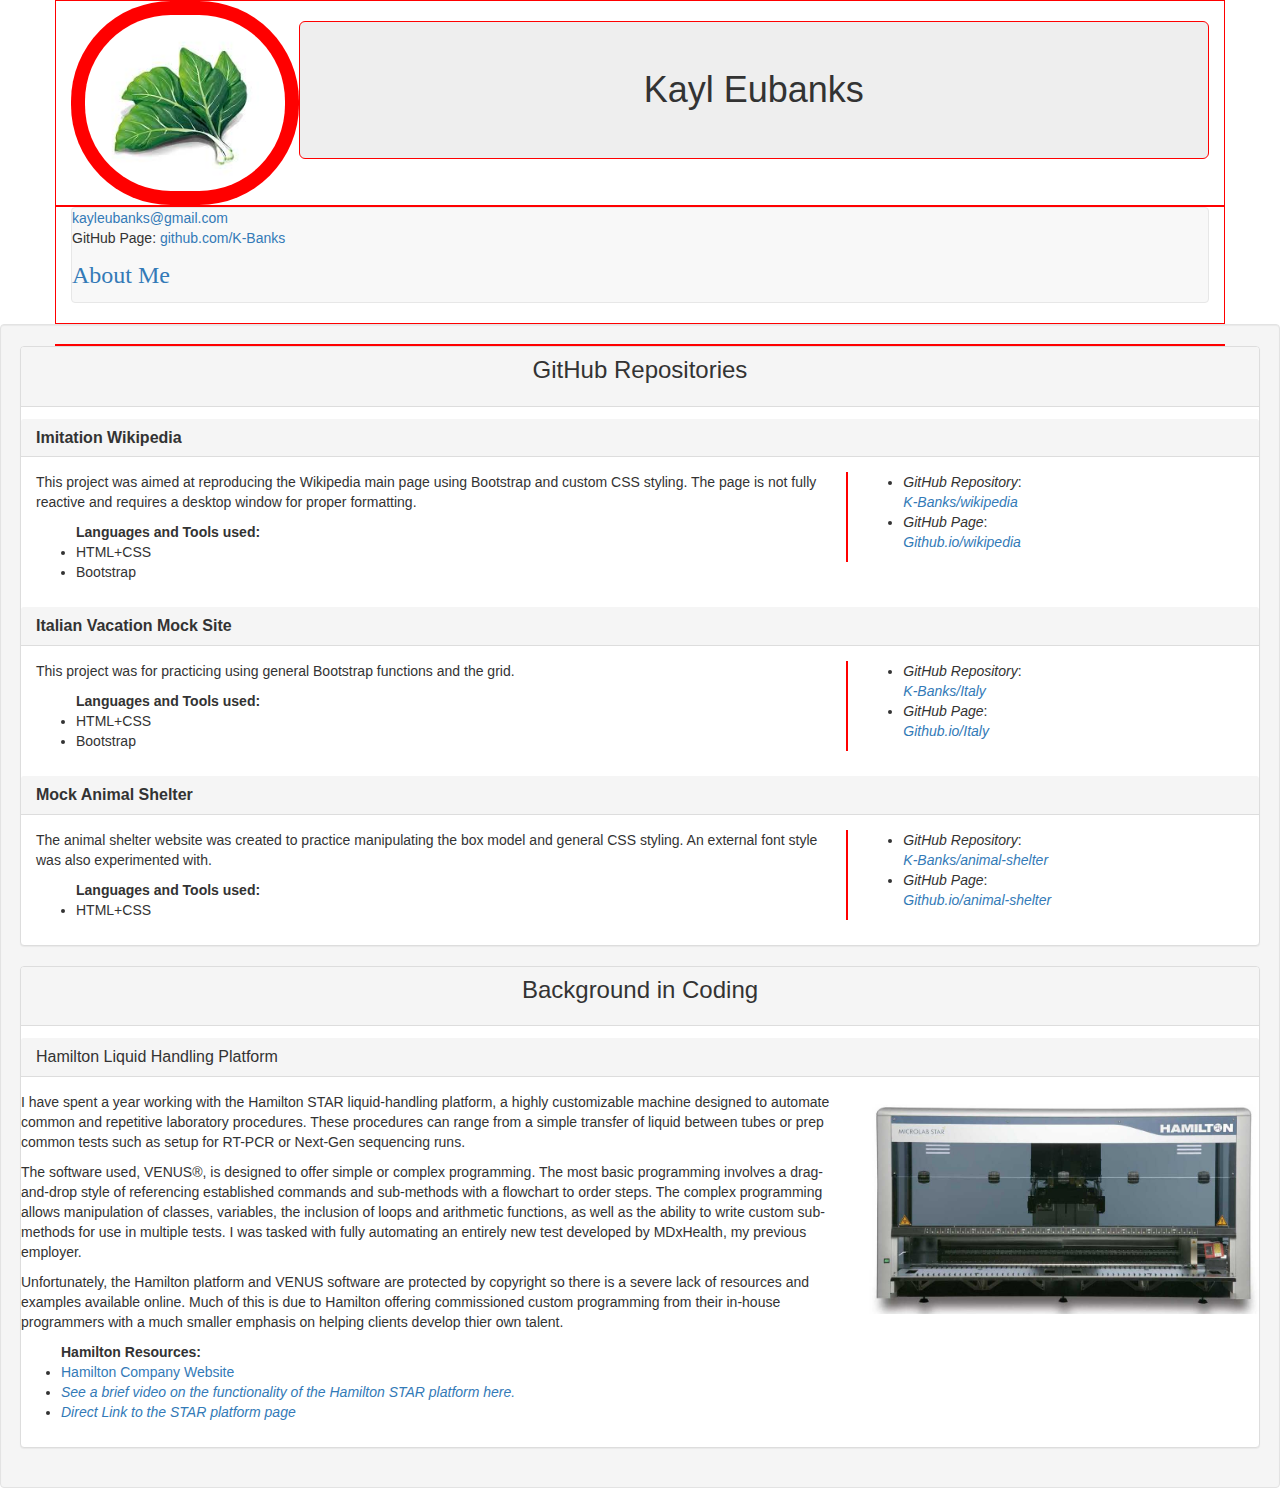
==== index.html @ b34cbad2 "Add well surrounding main bodyof text, minor formatting on navbar." ====
<!DOCTYPE html>
<html>
  <head>
    <link rel="stylesheet" href="css/bootstrap.css" type="text/css">
    <link rel="stylesheet" href="css/styles.css" type="text/css">
    <title>My Portfolio</title>
  </head>
  <body>
<!-- Banner section -->
    <div class="container">
      <img id="profile" src="img/kale.jpeg" alt="A picture of a leaf of Kale">
      <h1 class="jumbotron">Kayl Eubanks</h1>
    </div>
<!-- Navbar Section -->
  <div class="container">
    <nav class="navbar navbar-default">
        <a class="nav-item" href="mailto:kayleubanks@gmail.com">kayleubanks@gmail.com</a>
        <p>GitHub Page: <a href="https://github.com/K-Banks">github.com/K-Banks</a></p>
        <p><a href="about-me.HTML" id="about">About Me</a></p>
    </nav>
  </div>
<!-- Container/Main Body -->
    <div class="well">
      <div class="container">
    </div>
<!-- Repository Panel -->
      <div class="panel panel-default">
        <div class="main panel-heading">
          <h2 class="main panel-title">GitHub Repositories</h2>
        </div>
        <div class="panel-heading">
          <h2 class="panel-title"><strong>Imitation Wikipedia</strong></h2>
        </div>
        <div class="panel-body row">
          <div class="project-info col-md-8">
            <p>This project was aimed at reproducing the Wikipedia main page using Bootstrap and custom CSS styling. The page is not fully reactive and requires a desktop window for proper formatting.</p>
            <ul><strong>Languages and Tools used:</strong>
              <li>HTML+CSS</li>
              <li>Bootstrap</li>
            </ul>
          </div>
          <div class="project-links col-md-4">
            <ul>
              <li><em>GitHub Repository</em>:
                <br>
                <a href="https://github.com/K-Banks/wikipedia"><em>K-Banks/wikipedia</em></a>
              </li>
              <li><em>GitHub Page</em>:
                <br>
                <a href="http://k-banks.github.io/wikipedia"><em>Github.io/wikipedia</em></a>
              </li>
            </ul>
          </div>
        </div>
        <div class="panel-heading">
          <h2 class="panel-title"><strong>Italian Vacation Mock Site</strong></h2>
        </div>
        <div class="panel-body row">
          <div class="project-info col-md-8">
            <p>This project was for practicing using general Bootstrap functions and the grid.</p>
            <ul><strong>Languages and Tools used:</strong>
              <li>HTML+CSS</li>
              <li>Bootstrap</li>
            </ul>
          </div>
          <div class="project-links col-md-4">
            <ul>
              <li><em>GitHub Repository</em>:
                <br>
                <a href="https://github.com/K-Banks/Italy"><em>K-Banks/Italy</em></a>
              </li>
              <li><em>GitHub Page</em>:
                <br>
                <a href="http://k-banks.github.io/Italy"><em>Github.io/Italy</em></a>
              </li>
            </ul>
          </div>
        </div>
        <div class="panel-heading">
          <h2 class="panel-title"><strong>Mock Animal Shelter</strong></h2>
        </div>
        <div class="panel-body row">
          <div class="project-info col-md-8">
            <p>The animal shelter website was created to practice manipulating the box model and general CSS styling. An external font style was also experimented with.</p>
            <ul><strong>Languages and Tools used:</strong>
              <li>HTML+CSS</li>
            </ul>
          </div>
          <div class="project-links col-md-4">
            <ul>
              <li><em>GitHub Repository</em>:
                <br>
                <a href="https://github.com/K-Banks/animal-shelter"><em>K-Banks/animal-shelter</em></a>
              </li>
              <li><em>GitHub Page</em>:
                <br>
                <a href="http://k-banks.github.io/animal-shelter"><em>Github.io/animal-shelter</em></a>
              </li>
            </ul>
          </div>
        </div>
      </div>
<!-- Background Panel -->
      <div class="panel panel-default about">
        <div class="main panel-heading">
          <h2 class="main panel-title">Background in Coding</h2>
        </div>
        <div class="panel-heading">
          <h2 class="panel-title">Hamilton Liquid Handling Platform</h2>
        </div>
        <div class="row">
          <div class="panel-body col-md-8">
            <p>I have spent a year working with the Hamilton STAR liquid-handling platform, a highly customizable machine designed to automate common and repetitive laboratory procedures. These procedures can range from a simple transfer of liquid between tubes or prep common tests such as setup for RT-PCR or Next-Gen sequencing runs.</p>
            <p>The software used, VENUS®, is  designed to offer simple or complex programming. The most basic programming involves a drag-and-drop style of referencing established commands and sub-methods with a flowchart to order steps. The complex programming allows manipulation of classes, variables, the inclusion of loops and arithmetic functions, as well as the ability to write custom sub-methods for use in multiple tests. I was tasked with fully automating an entirely new test developed by MDxHealth, my previous employer.</p>
            <p>Unfortunately, the Hamilton platform and VENUS software are protected by copyright so there is a severe lack of resources and examples available online. Much of this is due to Hamilton offering commissioned custom programming from their in-house programmers with a much smaller emphasis on helping clients develop thier own talent.</p>
            <ul><strong>Hamilton Resources:</strong>
              <li><a href="https://www.hamiltoncompany.com/">Hamilton Company Website</a></li>
              <li><a href="https://www.youtube.com/watch?v=1Rua_npGZlQ"><em>See a brief video on the functionality of the Hamilton STAR platform here.</a></em></li>
              <li><a href="https://www.hamiltoncompany.com/products/automated-liquid-handling/liquid-handling-workstations/microlab-star-line"><em>Direct Link to the STAR platform page</em></a></li>
          </div>
          <div class="panel-body col-md-4">
            <img src="img/Hamilton-Star.jpg" alt="Hamilton MicroLab STAR Liquid Handling Platform">
          </div>
        </div>
      </div>
    </div>
  </body>
</html>
---- css/styles.css ----
.jumbotron {
  width: 80%;
  display: block;
  float: right;
  text-align: center;
  border: 1px solid red;
}

#profile {
  width: 20%;
  float: left;
  background-color: red;
  padding: 1em;
  border-radius: 100px;
}

/*Edit out sidebar class while editing Navbar*/
/*.sidebar {
  width: 20%;
  float: left;
  border: 1px solid red;
}

.sidebar img {
  background-color: purple;
  display: block;
  margin-left: auto;
  margin-right: auto;
  width: 80%;
  border-radius: 100px;
}*/

#about {
  font-size: 24px;
  font-family: cursive;
}

.container {
  border: 1px solid red;
}

.main {
  text-align: center;
  font-size: 24px;
  margin-bottom: 0.5em;
}

.project-links {
  border-left: 2px solid red;
}

.panel img {
  width: 100%;
}
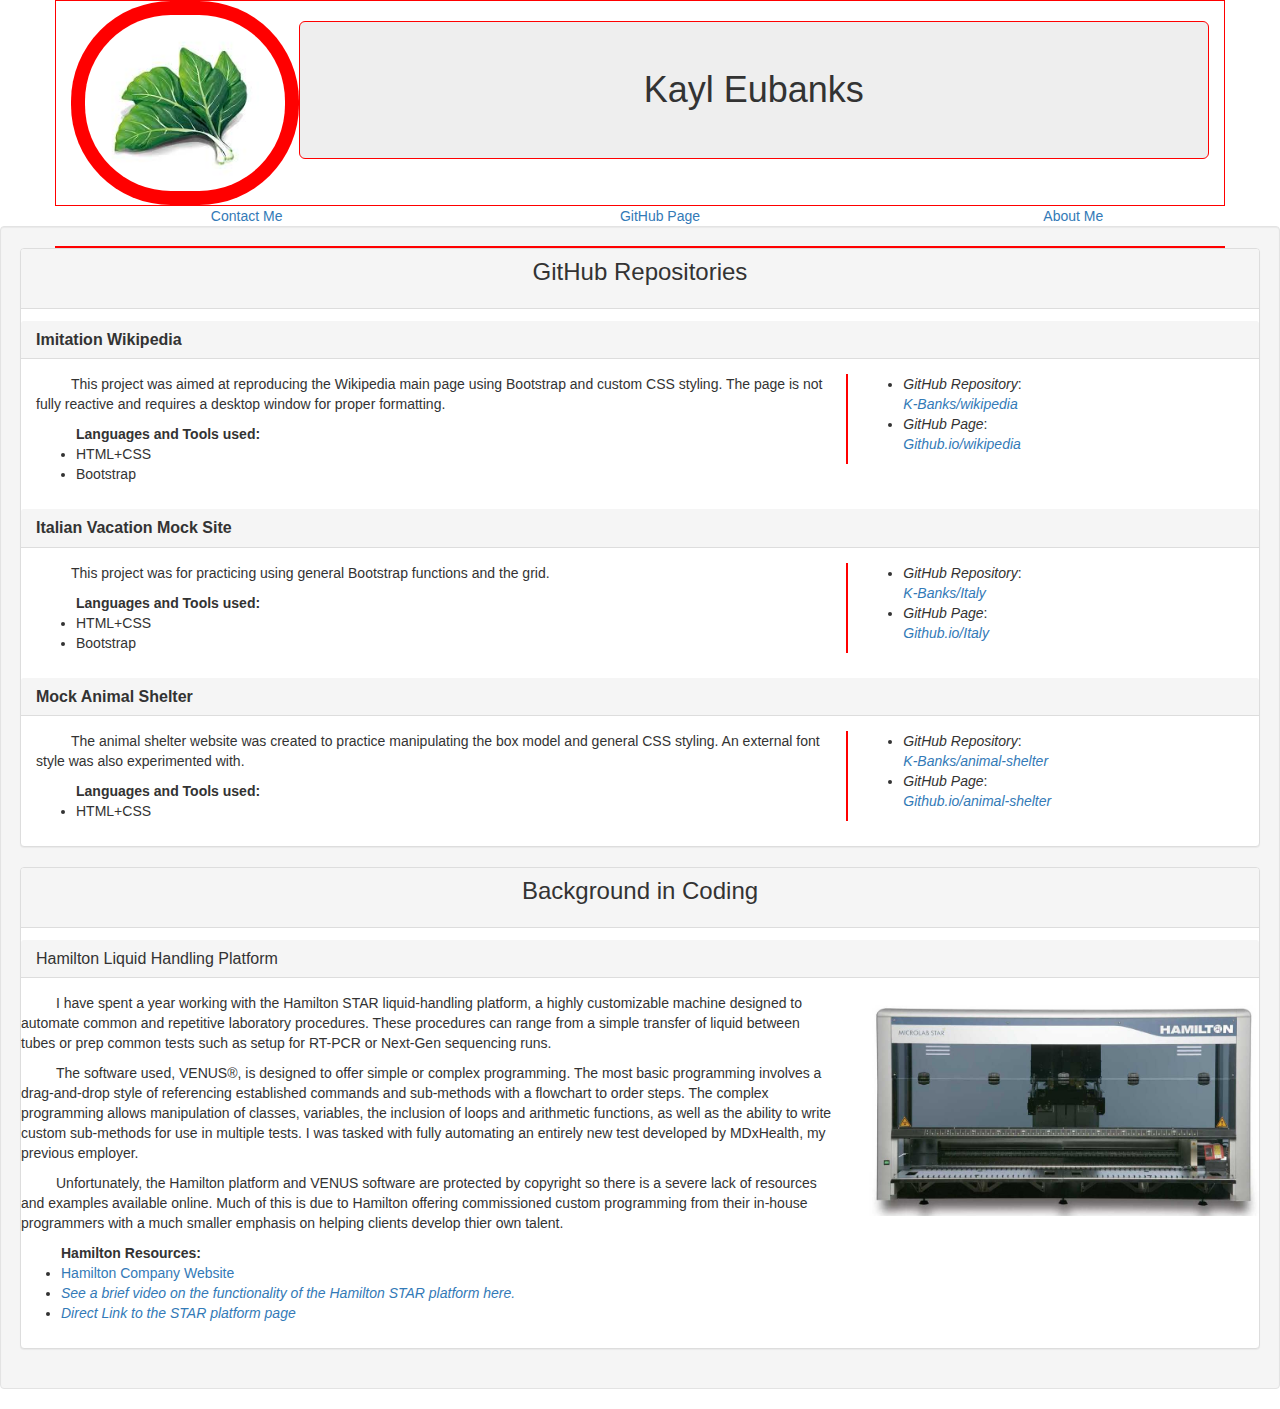
==== commit b5495789: "Create navbar without bootstrap. Add indents to p elements" ====
--- a/index.html
+++ b/index.html
@@ -12,13 +12,13 @@
       <h1 class="jumbotron">Kayl Eubanks</h1>
     </div>
 <!-- Navbar Section -->
-  <div class="container">
-    <nav class="navbar navbar-default">
-        <a class="nav-item" href="mailto:kayleubanks@gmail.com">kayleubanks@gmail.com</a>
-        <p>GitHub Page: <a href="https://github.com/K-Banks">github.com/K-Banks</a></p>
-        <p><a href="about-me.HTML" id="about">About Me</a></p>
-    </nav>
-  </div>
+    <div class="topbar row container-fluid">
+      <ul>
+        <li class="col-md-4"><a href="mailto:kayleubanks@gmail.com">Contact Me</a></li>
+        <li class="col-md-4"><a href="http://k-banks.github.com">GitHub Page</a></li>
+        <li class="col-md-4"><a href="about-me.html">About Me</a></li>
+      </ul>
+    </div>
 <!-- Container/Main Body -->
     <div class="well">
       <div class="container">
--- a/css/styles.css
+++ b/css/styles.css
@@ -14,21 +14,10 @@
   border-radius: 100px;
 }
 
-/*Edit out sidebar class while editing Navbar*/
-/*.sidebar {
-  width: 20%;
-  float: left;
-  border: 1px solid red;
+.topbar li {
+  list-style: none;
+  text-align: center;
 }
-
-.sidebar img {
-  background-color: purple;
-  display: block;
-  margin-left: auto;
-  margin-right: auto;
-  width: 80%;
-  border-radius: 100px;
-}*/
 
 #about {
   font-size: 24px;
@@ -52,3 +41,7 @@
 .panel img {
   width: 100%;
 }
+
+.panel-body p {
+  text-indent: 2.5em;
+}
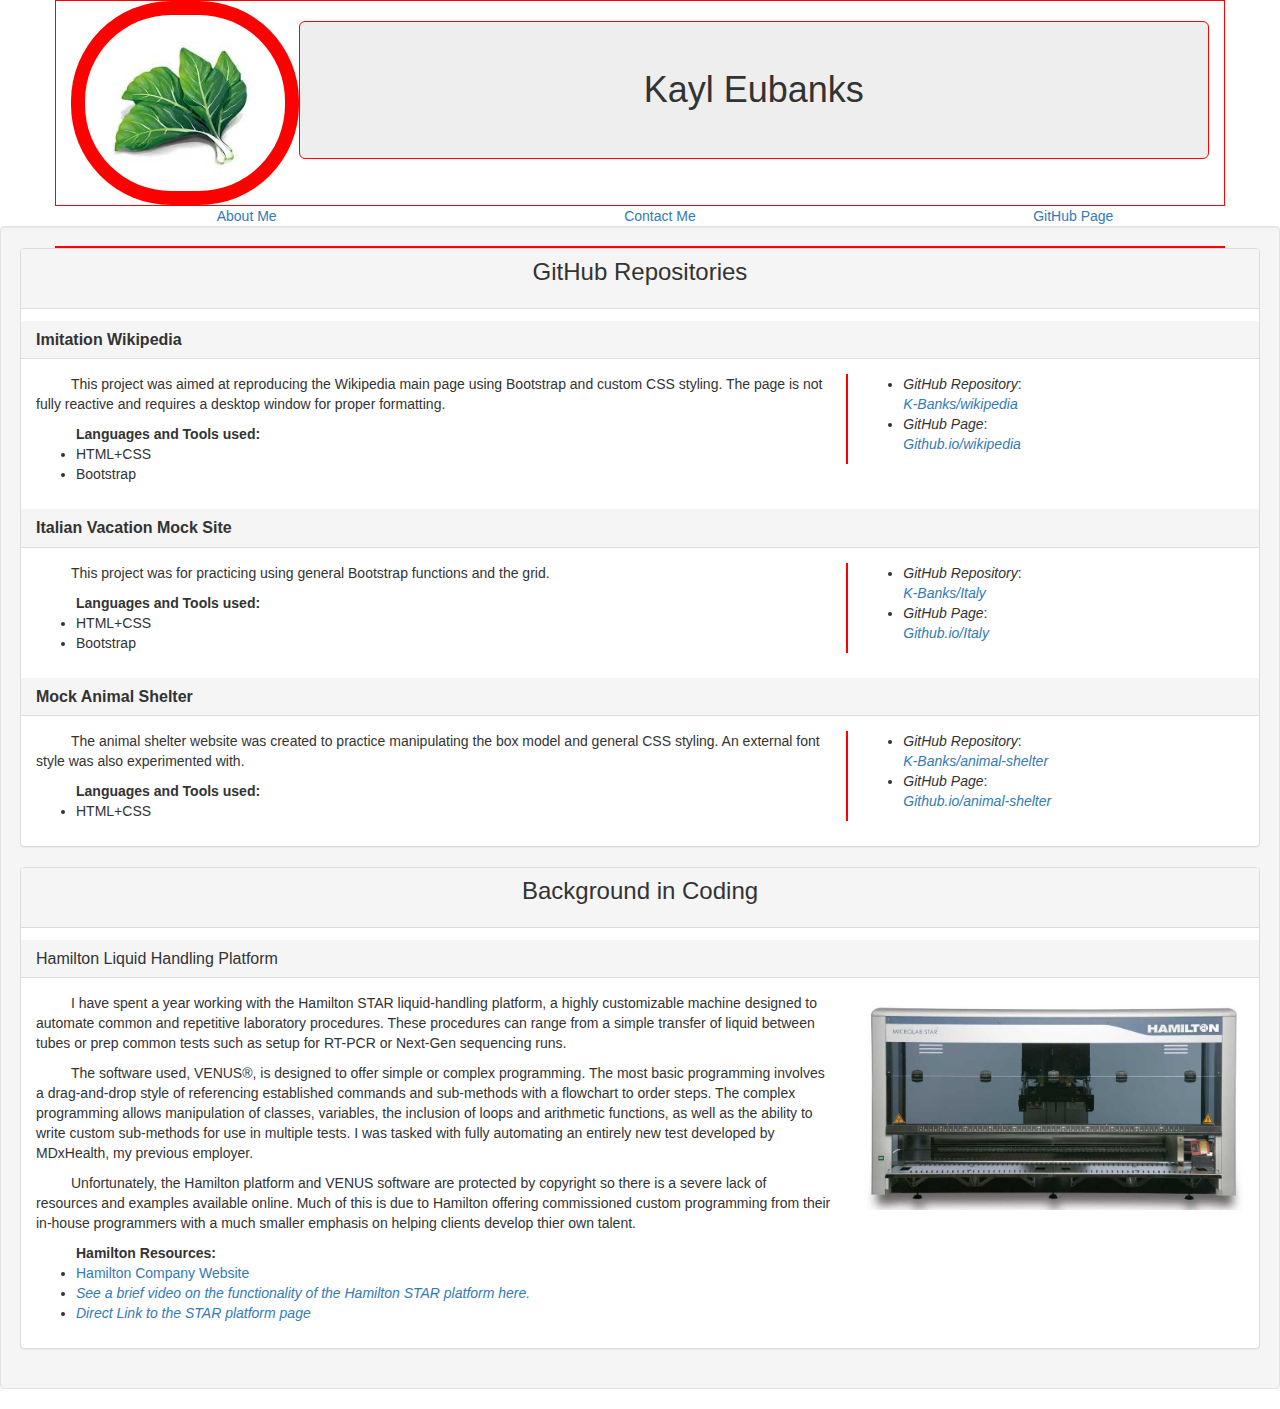
==== commit 1cae5b62: "Add elements to about-me page." ====
--- a/index.html
+++ b/index.html
@@ -14,9 +14,9 @@
 <!-- Navbar Section -->
     <div class="topbar row container-fluid">
       <ul>
+        <li class="col-md-4"><a href="about-me.html">About Me</a></li>
         <li class="col-md-4"><a href="mailto:kayleubanks@gmail.com">Contact Me</a></li>
         <li class="col-md-4"><a href="http://k-banks.github.com">GitHub Page</a></li>
-        <li class="col-md-4"><a href="about-me.html">About Me</a></li>
       </ul>
     </div>
 <!-- Container/Main Body -->
@@ -109,17 +109,20 @@
           <h2 class="panel-title">Hamilton Liquid Handling Platform</h2>
         </div>
         <div class="row">
-          <div class="panel-body col-md-8">
-            <p>I have spent a year working with the Hamilton STAR liquid-handling platform, a highly customizable machine designed to automate common and repetitive laboratory procedures. These procedures can range from a simple transfer of liquid between tubes or prep common tests such as setup for RT-PCR or Next-Gen sequencing runs.</p>
-            <p>The software used, VENUS®, is  designed to offer simple or complex programming. The most basic programming involves a drag-and-drop style of referencing established commands and sub-methods with a flowchart to order steps. The complex programming allows manipulation of classes, variables, the inclusion of loops and arithmetic functions, as well as the ability to write custom sub-methods for use in multiple tests. I was tasked with fully automating an entirely new test developed by MDxHealth, my previous employer.</p>
-            <p>Unfortunately, the Hamilton platform and VENUS software are protected by copyright so there is a severe lack of resources and examples available online. Much of this is due to Hamilton offering commissioned custom programming from their in-house programmers with a much smaller emphasis on helping clients develop thier own talent.</p>
-            <ul><strong>Hamilton Resources:</strong>
-              <li><a href="https://www.hamiltoncompany.com/">Hamilton Company Website</a></li>
-              <li><a href="https://www.youtube.com/watch?v=1Rua_npGZlQ"><em>See a brief video on the functionality of the Hamilton STAR platform here.</a></em></li>
-              <li><a href="https://www.hamiltoncompany.com/products/automated-liquid-handling/liquid-handling-workstations/microlab-star-line"><em>Direct Link to the STAR platform page</em></a></li>
-          </div>
-          <div class="panel-body col-md-4">
-            <img src="img/Hamilton-Star.jpg" alt="Hamilton MicroLab STAR Liquid Handling Platform">
+          <div class="panel-body">
+            <div class="col-md-8">
+              <p>I have spent a year working with the Hamilton STAR liquid-handling platform, a highly customizable machine designed to automate common and repetitive laboratory procedures. These procedures can range from a simple transfer of liquid between tubes or prep common tests such as setup for RT-PCR or Next-Gen sequencing runs.</p>
+              <p>The software used, VENUS®, is  designed to offer simple or complex programming. The most basic programming involves a drag-and-drop style of referencing established commands and sub-methods with a flowchart to order steps. The complex programming allows manipulation of classes, variables, the inclusion of loops and arithmetic functions, as well as the ability to write custom sub-methods for use in multiple tests. I was tasked with fully automating an entirely new test developed by MDxHealth, my previous employer.</p>
+              <p>Unfortunately, the Hamilton platform and VENUS software are protected by copyright so there is a severe lack of resources and examples available online. Much of this is due to Hamilton offering commissioned custom programming from their in-house programmers with a much smaller emphasis on helping clients develop thier own talent.</p>
+              <ul><strong>Hamilton Resources:</strong>
+                <li><a href="https://www.hamiltoncompany.com/">Hamilton Company Website</a></li>
+                <li><a href="https://www.youtube.com/watch?v=1Rua_npGZlQ"><em>See a brief video on the functionality of the Hamilton STAR platform here.</a></em></li>
+                <li><a href="https://www.hamiltoncompany.com/products/automated-liquid-handling/liquid-handling-workstations/microlab-star-line"><em>Direct Link to the STAR platform page</em></a></li>
+              </ul>
+            </div>
+            <div class="col-md-4">
+                <img src="img/Hamilton-Star.jpg" alt="Hamilton MicroLab STAR Liquid Handling Platform">
+            </div>
           </div>
         </div>
       </div>
--- a/css/styles.css
+++ b/css/styles.css
@@ -45,3 +45,7 @@
 .panel-body p {
   text-indent: 2.5em;
 }
+
+.bkgrn {
+  margin: .5em;
+}
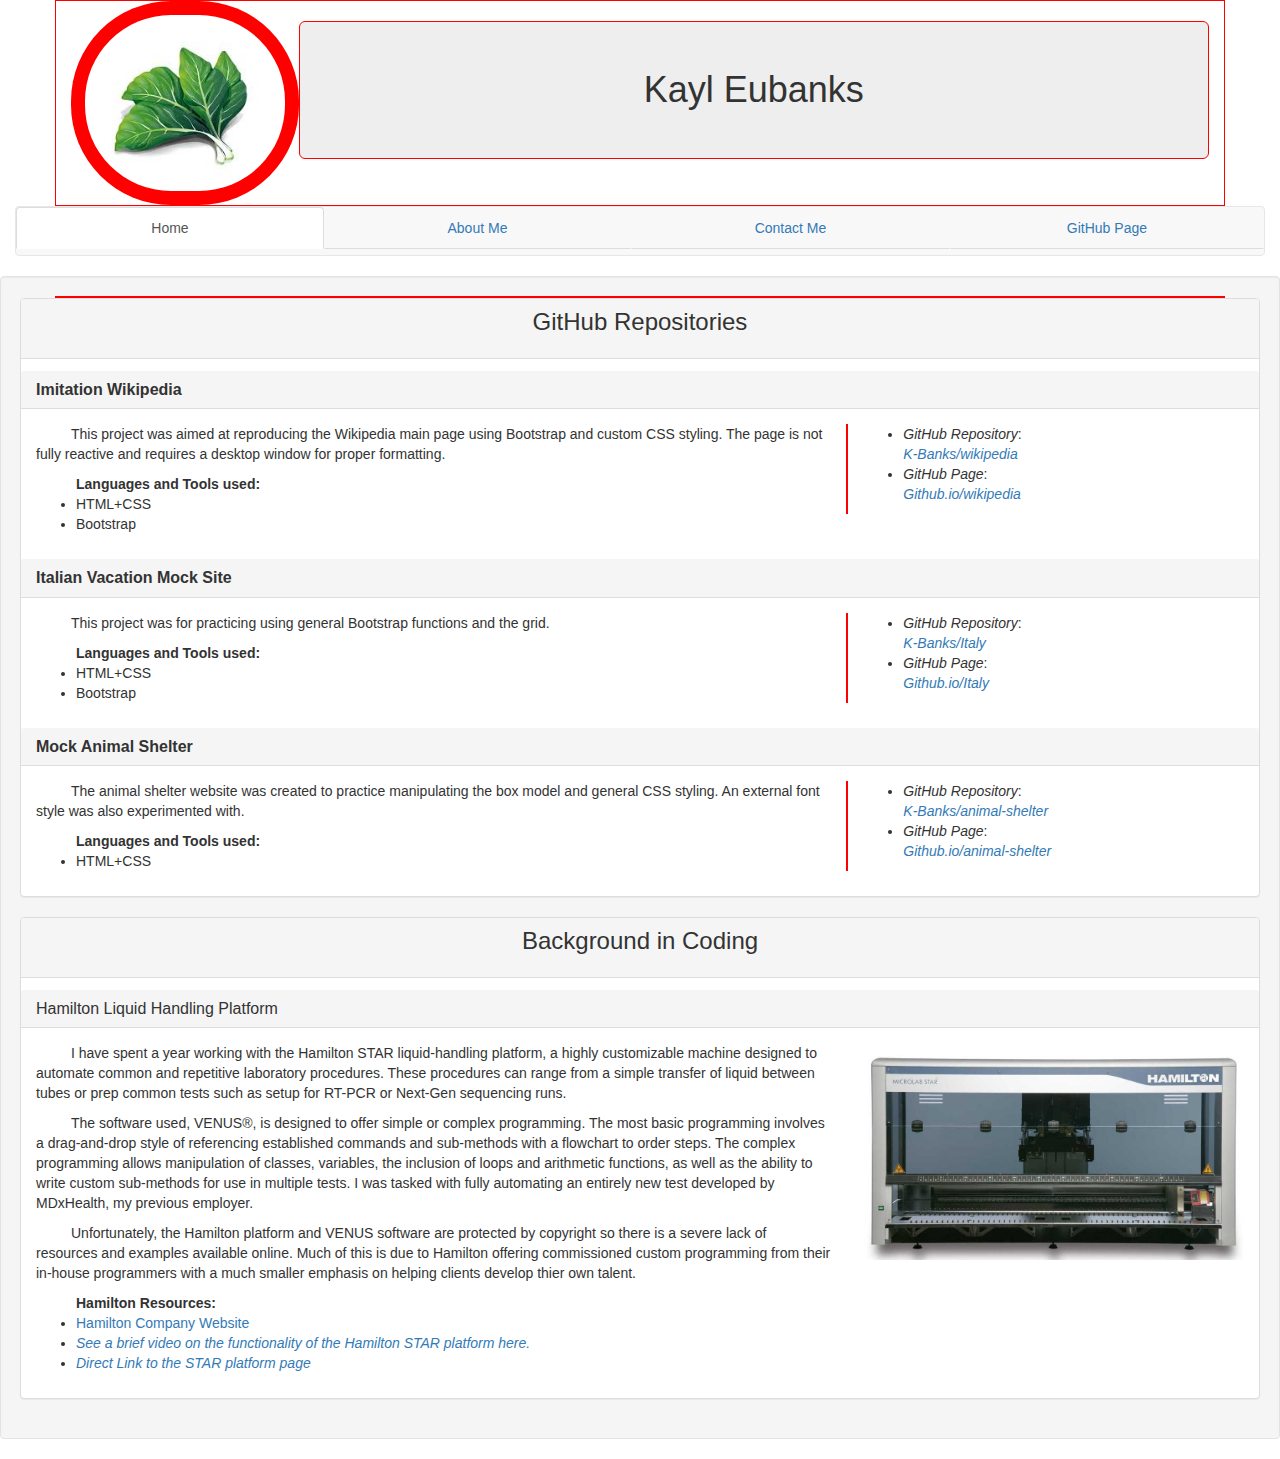
==== commit 1bb3a1fa: "Change main navbar to tabs and sub-navbar to pills for easy navigation and consistent formatting." ====
--- a/index.html
+++ b/index.html
@@ -12,12 +12,15 @@
       <h1 class="jumbotron">Kayl Eubanks</h1>
     </div>
 <!-- Navbar Section -->
-    <div class="topbar row container-fluid">
-      <ul>
-        <li class="col-md-4"><a href="about-me.html">About Me</a></li>
-        <li class="col-md-4"><a href="mailto:kayleubanks@gmail.com">Contact Me</a></li>
-        <li class="col-md-4"><a href="http://k-banks.github.com">GitHub Page</a></li>
-      </ul>
+    <div class="container-fluid">
+      <nav class="navbar navbar-default">
+        <ul class="nav nav-tabs nav-justified">
+          <li class="active"><a href="index.html">Home</a></li>
+          <li><a href="links/exp.html">About Me</a></li>
+          <li><a href="mailto:kayleubanks@gmail.com">Contact Me</a></li>
+          <li><a href="https://github.com/K-Banks">GitHub Page</a></li>
+        </ul>
+      </nav>
     </div>
 <!-- Container/Main Body -->
     <div class="well">
--- a/css/styles.css
+++ b/css/styles.css
@@ -12,11 +12,6 @@
   background-color: red;
   padding: 1em;
   border-radius: 100px;
-}
-
-.topbar li {
-  list-style: none;
-  text-align: center;
 }
 
 #about {
@@ -49,3 +44,7 @@
 .bkgrn {
   margin: .5em;
 }
+
+span {
+  text-decoration: underline;
+}
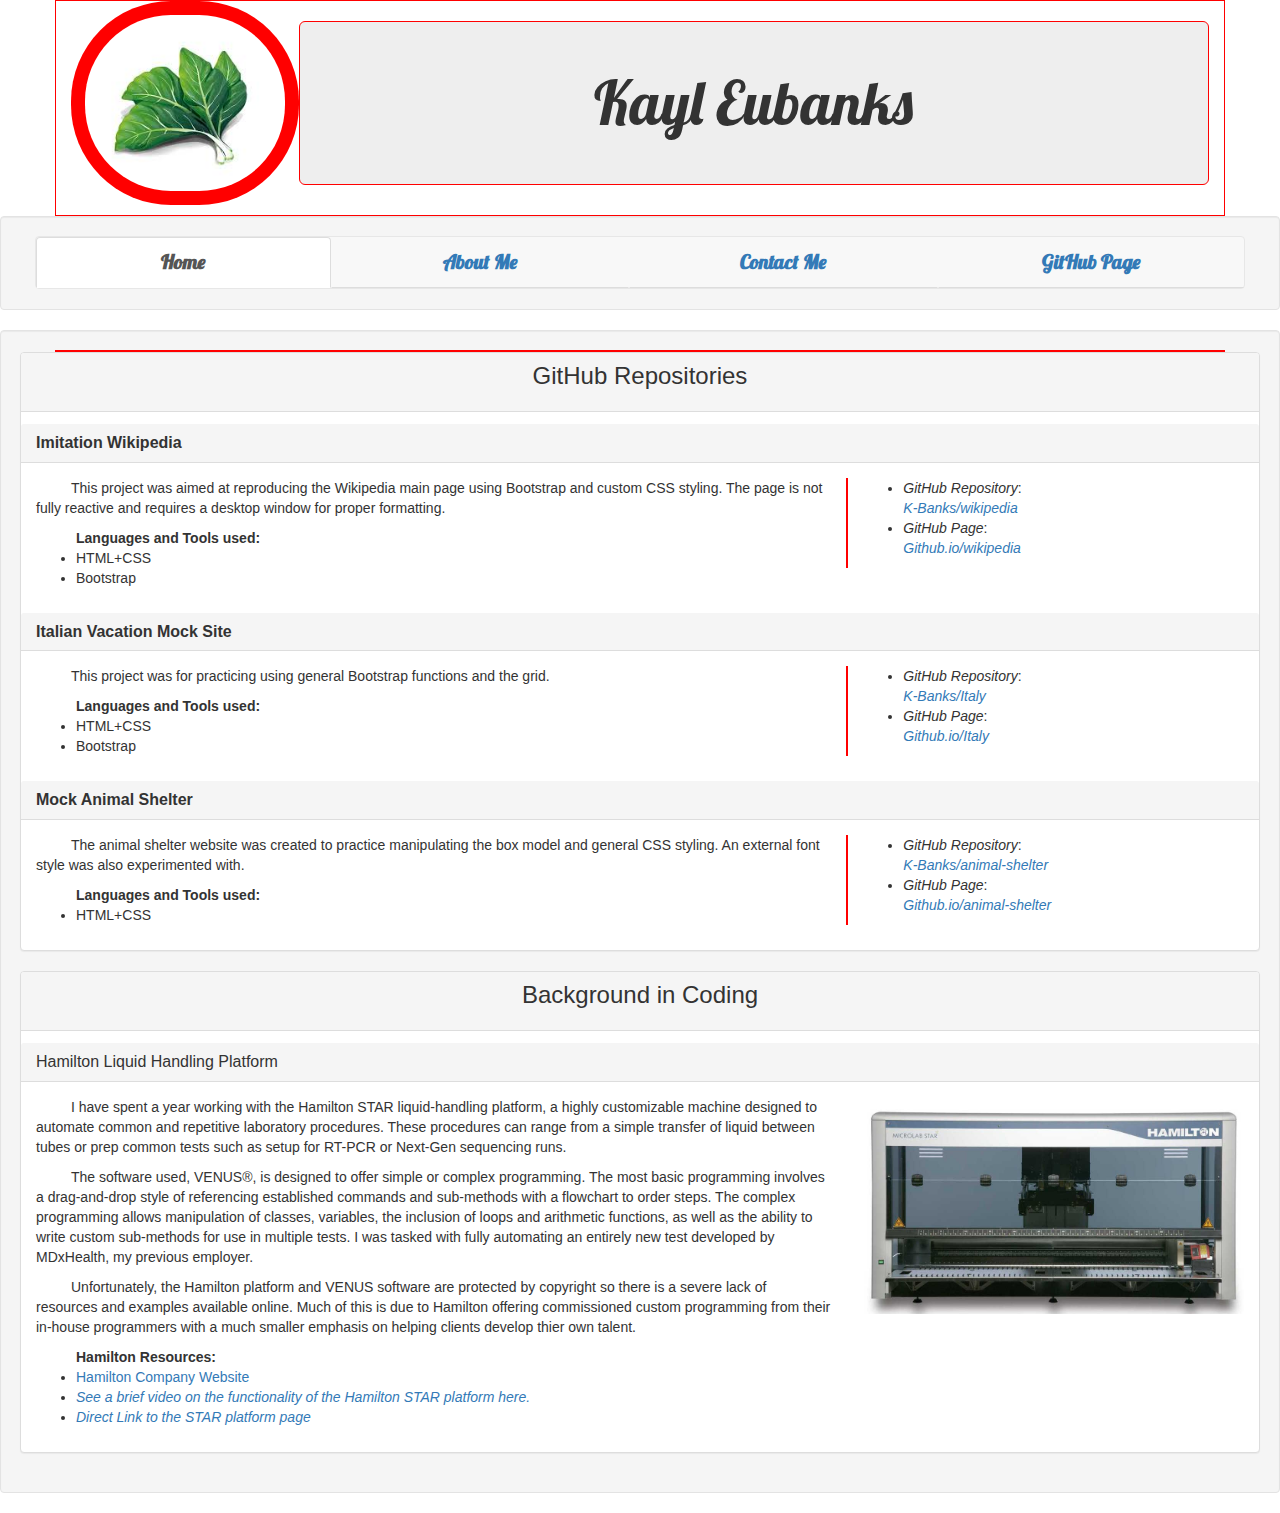
==== commit 1ff22e08: "Added font for styling Jumbotron and navigation tools" ====
--- a/index.html
+++ b/index.html
@@ -2,6 +2,7 @@
 <html>
   <head>
     <link rel="stylesheet" href="css/bootstrap.css" type="text/css">
+    <link href="https://fonts.googleapis.com/css?family=Lobster" rel="stylesheet">
     <link rel="stylesheet" href="css/styles.css" type="text/css">
     <title>My Portfolio</title>
   </head>
@@ -12,15 +13,17 @@
       <h1 class="jumbotron">Kayl Eubanks</h1>
     </div>
 <!-- Navbar Section -->
-    <div class="container-fluid">
-      <nav class="navbar navbar-default">
-        <ul class="nav nav-tabs nav-justified">
-          <li class="active"><a href="index.html">Home</a></li>
-          <li><a href="links/exp.html">About Me</a></li>
-          <li><a href="mailto:kayleubanks@gmail.com">Contact Me</a></li>
-          <li><a href="https://github.com/K-Banks">GitHub Page</a></li>
-        </ul>
-      </nav>
+    <div class="well">
+      <div class="container-fluid">
+        <nav class="navbar navbar-default">
+          <ul class="nav nav-tabs nav-justified">
+            <li class="active"><a href="index.html">Home</a></li>
+            <li><a href="links/exp.html">About Me</a></li>
+            <li><a href="mailto:kayleubanks@gmail.com">Contact Me</a></li>
+            <li><a href="https://github.com/K-Banks">GitHub Page</a></li>
+          </ul>
+        </nav>
+      </div>
     </div>
 <!-- Container/Main Body -->
     <div class="well">
--- a/css/styles.css
+++ b/css/styles.css
@@ -4,6 +4,31 @@
   float: right;
   text-align: center;
   border: 1px solid red;
+  font-family: 'Lobster', cursive;
+  font-size: 60px;
+}
+
+.navbar-header {
+  padding-left: .5em;
+  font-family: cursive;
+}
+
+.nav-tabs {
+  font-weight: bold;
+  font-family: 'Lobster', cursive;
+  font-size: 20px;
+}
+
+.nav-pills {
+  font-family: 'Lobster' cursive;
+}
+
+nav.navbar {
+  margin-bottom: 1px;
+}
+
+nav.sub {
+  margin-top: 1px;
 }
 
 #profile {
@@ -12,11 +37,6 @@
   background-color: red;
   padding: 1em;
   border-radius: 100px;
-}
-
-#about {
-  font-size: 24px;
-  font-family: cursive;
 }
 
 .container {
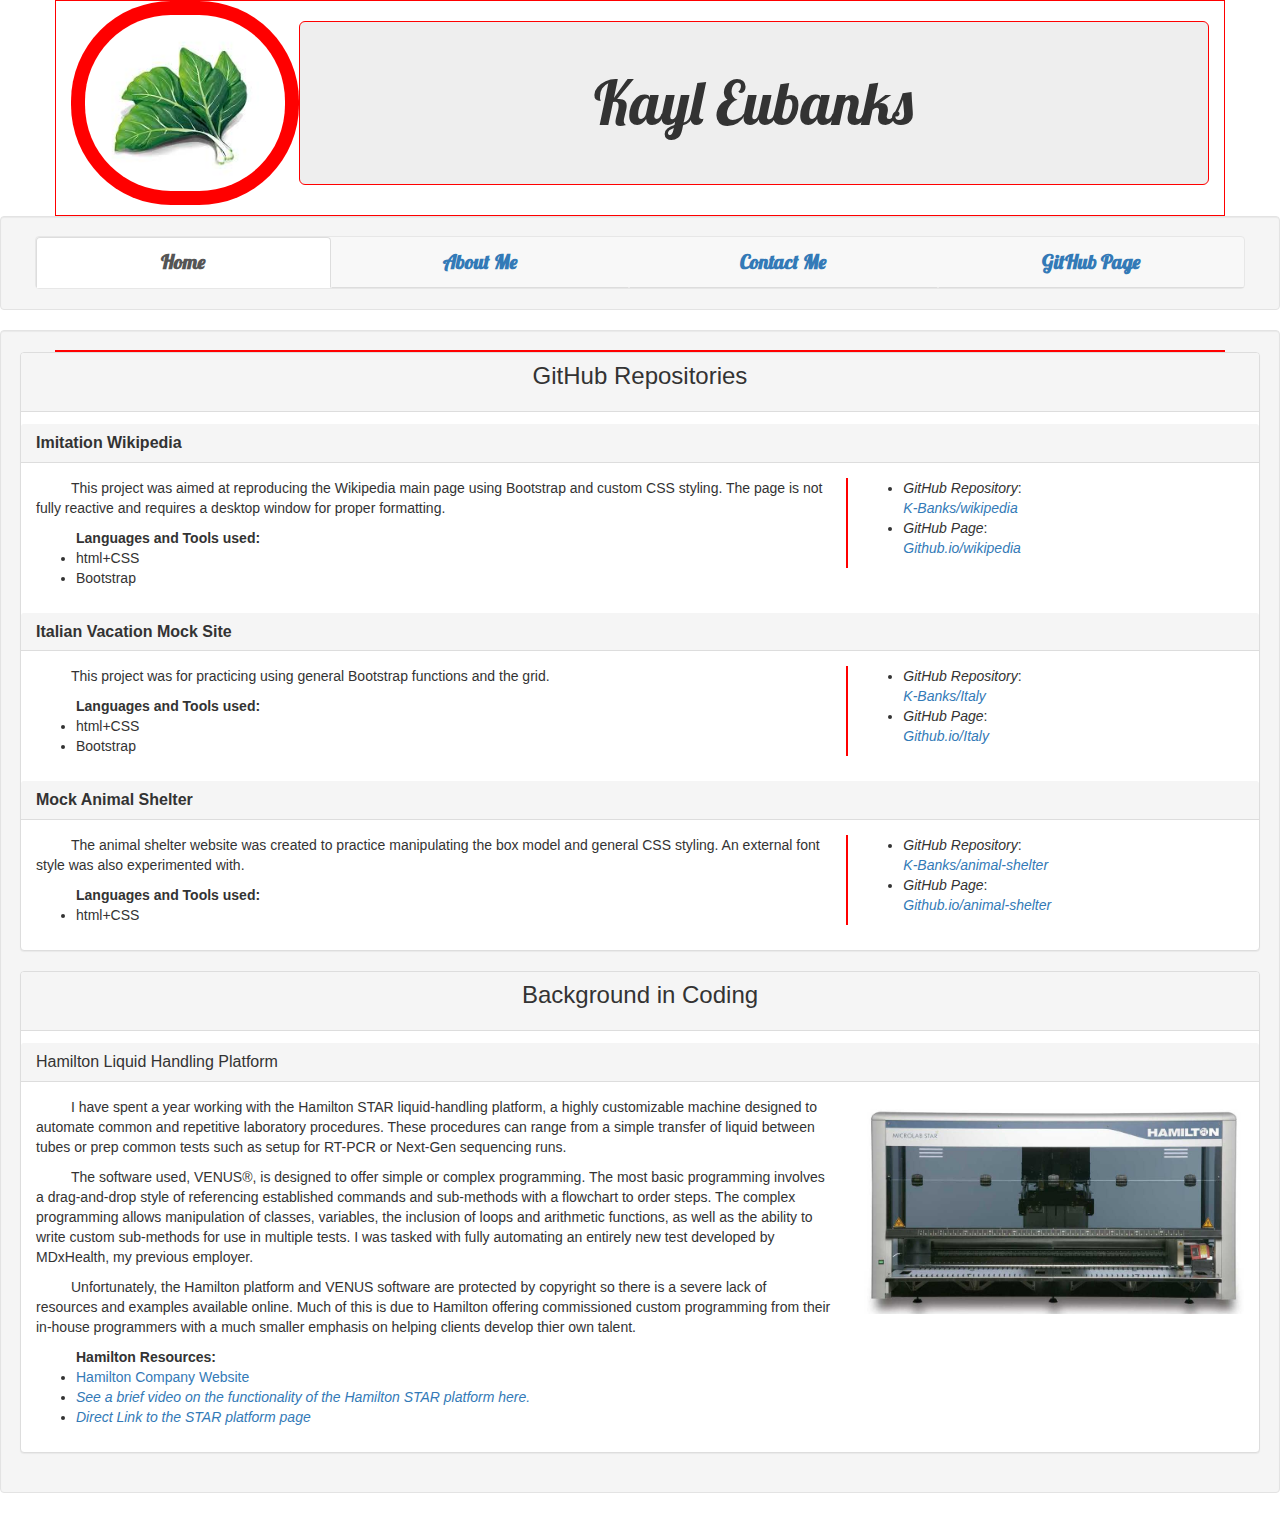
==== commit 0c43903f: "fix linking due to case sensitive error" ====
--- a/index.html
+++ b/index.html
@@ -41,7 +41,7 @@
           <div class="project-info col-md-8">
             <p>This project was aimed at reproducing the Wikipedia main page using Bootstrap and custom CSS styling. The page is not fully reactive and requires a desktop window for proper formatting.</p>
             <ul><strong>Languages and Tools used:</strong>
-              <li>HTML+CSS</li>
+              <li>html+CSS</li>
               <li>Bootstrap</li>
             </ul>
           </div>
@@ -65,7 +65,7 @@
           <div class="project-info col-md-8">
             <p>This project was for practicing using general Bootstrap functions and the grid.</p>
             <ul><strong>Languages and Tools used:</strong>
-              <li>HTML+CSS</li>
+              <li>html+CSS</li>
               <li>Bootstrap</li>
             </ul>
           </div>
@@ -89,7 +89,7 @@
           <div class="project-info col-md-8">
             <p>The animal shelter website was created to practice manipulating the box model and general CSS styling. An external font style was also experimented with.</p>
             <ul><strong>Languages and Tools used:</strong>
-              <li>HTML+CSS</li>
+              <li>html+CSS</li>
             </ul>
           </div>
           <div class="project-links col-md-4">
--- a/css/styles.css
+++ b/css/styles.css
@@ -21,6 +21,8 @@
 
 .nav-pills {
   font-family: 'Lobster' cursive;
+  width: 90%;
+  float: right;
 }
 
 nav.navbar {
